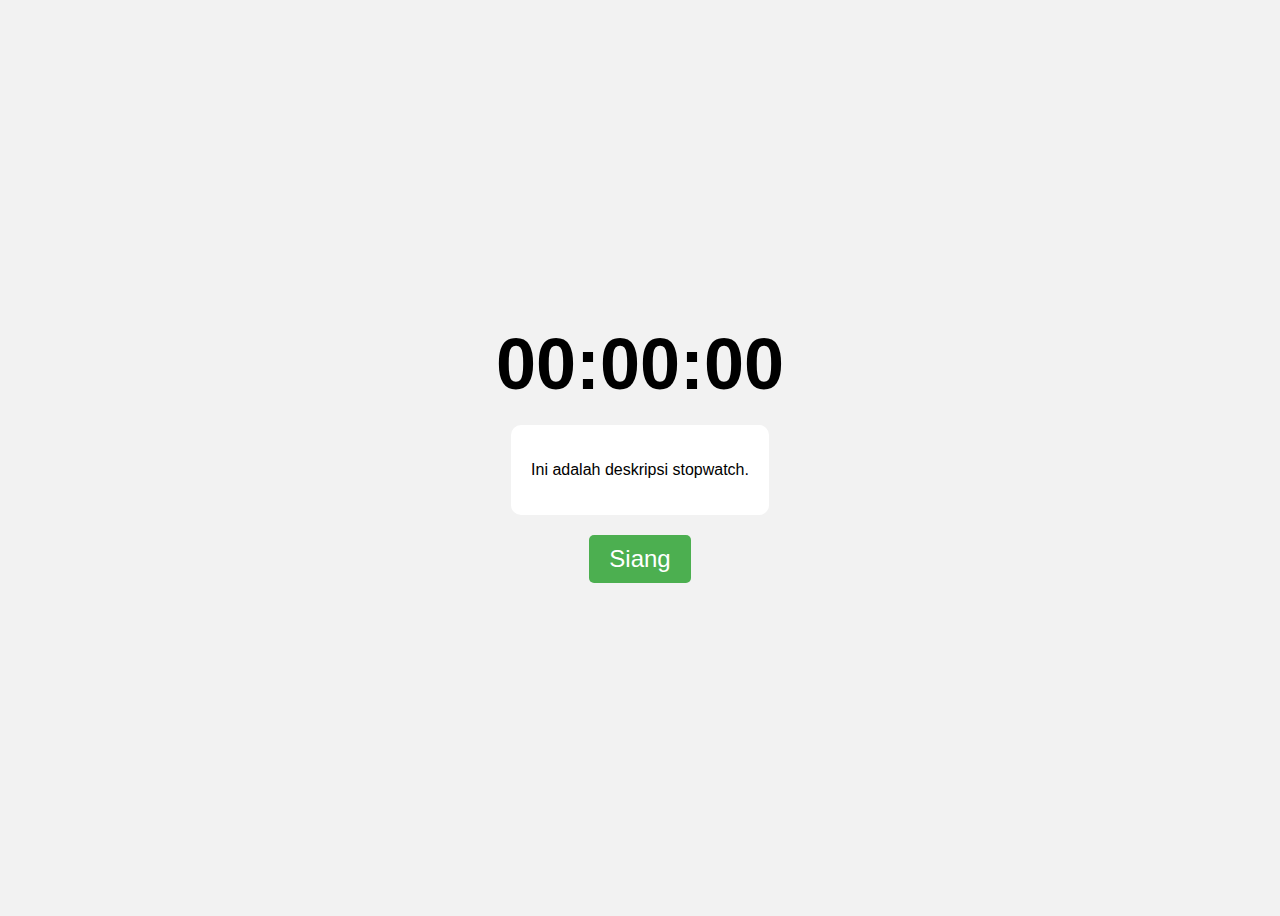
==== disini/index.html @ f60ab721 "Add files via upload" ====
<!DOCTYPE html>
<html>
<head>
  <title>Stopwatch</title>
  <link rel="stylesheet" type="text/css" href="style.css">
</head>
<body>
  <div class="container">
    <div class="timer" id="timer">00:00:00</div>
    <div class="description">
      <p>Ini adalah deskripsi stopwatch.</p>
    </div>
    <div>
      <button class="toggle-button" id="toggleButton">Siang</button>
    </div>
  </div>

  <script src="script.js"></script>
</body>
</html>
---- disini/style.css ----
body {
  font-family: Arial, sans-serif;
  background-color: #f2f2f2;
  transition: background-color 0.5s ease;
}

.container {
  display: flex;
  flex-direction: column;
  align-items: center;
  justify-content: center;
  height: 100vh;
}

.timer {
  font-size: 72px;
  font-weight: bold;
  margin-bottom: 20px;
  background: none;
  border: none;
}

.description {
  background-color: #ffffff;
  padding: 20px;
  border-radius: 10px;
  margin-bottom: 20px;
}

.toggle-button {
  display: inline-block;
  padding: 10px 20px;
  font-size: 24px;
  background-color: #4CAF50;
  color: white;
  border: none;
  cursor: pointer;
  border-radius: 5px;
  margin-bottom: 10px;
}

.toggle-button-night {
  background-color: #000000;
}

@media (max-width: 480px) {
  .timer {
    font-size: 48px;
  }
}

.mode-siang {
  background-color: #f2f2f2;
}

.mode-malam {
  background-color: #000000;
}

.mode-siang .toggle-button {
  background-color: #4CAF50;
}

.mode-malam .toggle-button {
  background-color: #000000;
}

.mode-siang .timer {
  color: #000000;
}

.mode-malam .timer {
  color: #ffffff;
}
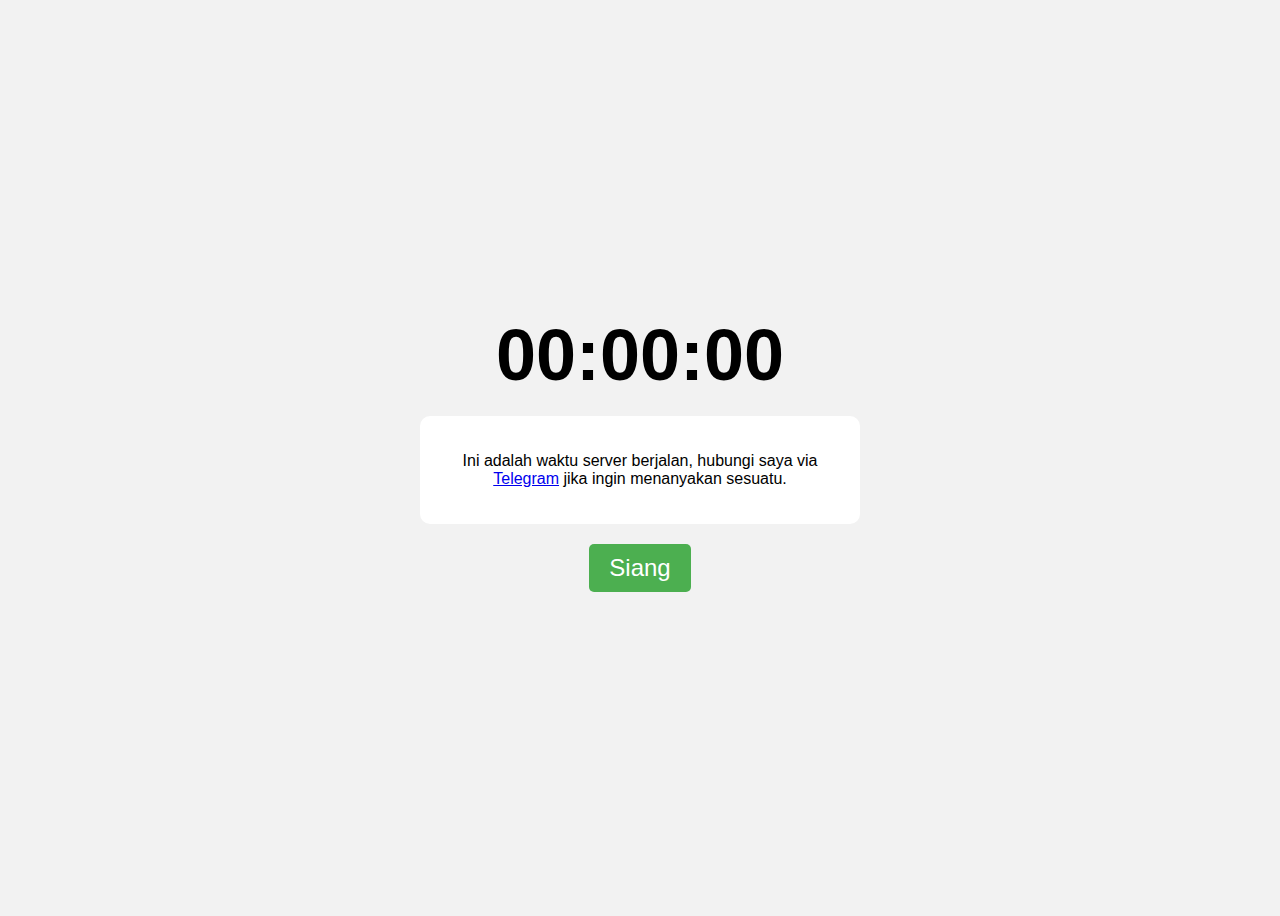
==== commit f5de96b5: "Add files via upload" ====
--- a/disini/index.html
+++ b/disini/index.html
@@ -2,19 +2,147 @@
 <html>
 <head>
   <title>Stopwatch</title>
-  <link rel="stylesheet" type="text/css" href="style.css">
+  <style>
+    body {
+      font-family: Arial, sans-serif;
+      background-color: #f2f2f2;
+      transition: background-color 0.5s ease;
+    }
+
+    .container {
+      display: flex;
+      flex-direction: column;
+      align-items: center;
+      justify-content: center;
+      height: 100vh;
+    }
+
+    .timer {
+      font-size: 72px;
+      font-weight: bold;
+      margin-bottom: 20px;
+      background: none;
+      border: none;
+    }
+
+    .description {
+      background-color: #ffffff;
+      padding: 20px;
+      border-radius: 10px;
+      margin-bottom: 20px;
+      max-width: 400px;
+      width: 80%;
+      text-align: center;
+    }
+
+    .toggle-button {
+      display: inline-block;
+      padding: 10px 20px;
+      font-size: 24px;
+      background-color: #4CAF50;
+      color: white;
+      border: none;
+      cursor: pointer;
+      border-radius: 5px;
+      margin-bottom: 10px;
+    }
+
+    .toggle-button-night {
+      background-color: #000000;
+    }
+
+    @media (max-width: 480px) {
+      .timer {
+        font-size: 48px;
+      }
+    }
+
+    .mode-siang {
+      background-color: #f2f2f2;
+    }
+
+    .mode-malam {
+      background-color: #000000;
+    }
+
+    .mode-siang .toggle-button {
+      background-color: #4CAF50;
+    }
+
+    .mode-malam .toggle-button {
+      background-color: #000000;
+    }
+
+    .mode-siang .timer {
+      color: #000000;
+    }
+
+    .mode-malam .timer {
+      color: #ffffff;
+    }
+  </style>
 </head>
 <body>
   <div class="container">
     <div class="timer" id="timer">00:00:00</div>
     <div class="description">
-      <p>Ini adalah deskripsi stopwatch.</p>
+      <p>Ini adalah waktu server berjalan, hubungi saya via <a href="https://t.me/akuniniterjual">Telegram</a> jika ingin menanyakan sesuatu.</p>
     </div>
     <div>
-      <button class="toggle-button" id="toggleButton">Siang</button>
+      <button class="toggle-button" id="toggleButton" onclick="toggleMode()">Siang</button>
     </div>
   </div>
 
-  <script src="script.js"></script>
+  <script>
+    var timerInterval;
+    var startTime = parseInt(localStorage.getItem("startTime")) || Date.now();
+    var isNightMode = false;
+
+    function startTimer() {
+      timerInterval = setInterval(updateTimer, 1000); // Interval 1 detik
+    }
+
+    function updateTimer() {
+      var currentTime = Date.now();
+      var elapsedTime = currentTime - startTime;
+
+      var hours = Math.floor(elapsedTime / 3600000);
+      var minutes = Math.floor((elapsedTime % 3600000) / 60000);
+      var seconds = Math.floor((elapsedTime % 60000) / 1000);
+
+      document.getElementById("timer").textContent = formatTime(hours) + ":" + formatTime(minutes) + ":" + formatTime(seconds);
+    }
+
+    function formatTime(time) {
+      return time < 10 ? "0" + time : time;
+    }
+
+    // Simpan waktu mulai pada local storage
+    localStorage.setItem("startTime", startTime);
+
+    // Jalankan fungsi startTimer()
+    startTimer();
+
+    function toggleMode() {
+      isNightMode = !isNightMode;
+      var toggleButton = document.getElementById("toggleButton");
+      var timerElement = document.getElementById("timer");
+
+      if (isNightMode) {
+        document.body.classList.add("mode-malam");
+        document.body.classList.remove("mode-siang");
+        toggleButton.textContent = "Siang";
+        toggleButton.classList.remove("toggle-button-night");
+      } else {
+        document.body.classList.add("mode-siang");
+        document.body.classList.remove("mode-malam");
+        toggleButton.textContent = "Malam";
+        toggleButton.classList.add("toggle-button-night");
+      }
+
+      timerElement.classList.toggle("mode-malam", isNightMode);
+      timerElement.classList.toggle("mode-siang", !isNightMode);
+    }
+  </script>
 </body>
 </html>
